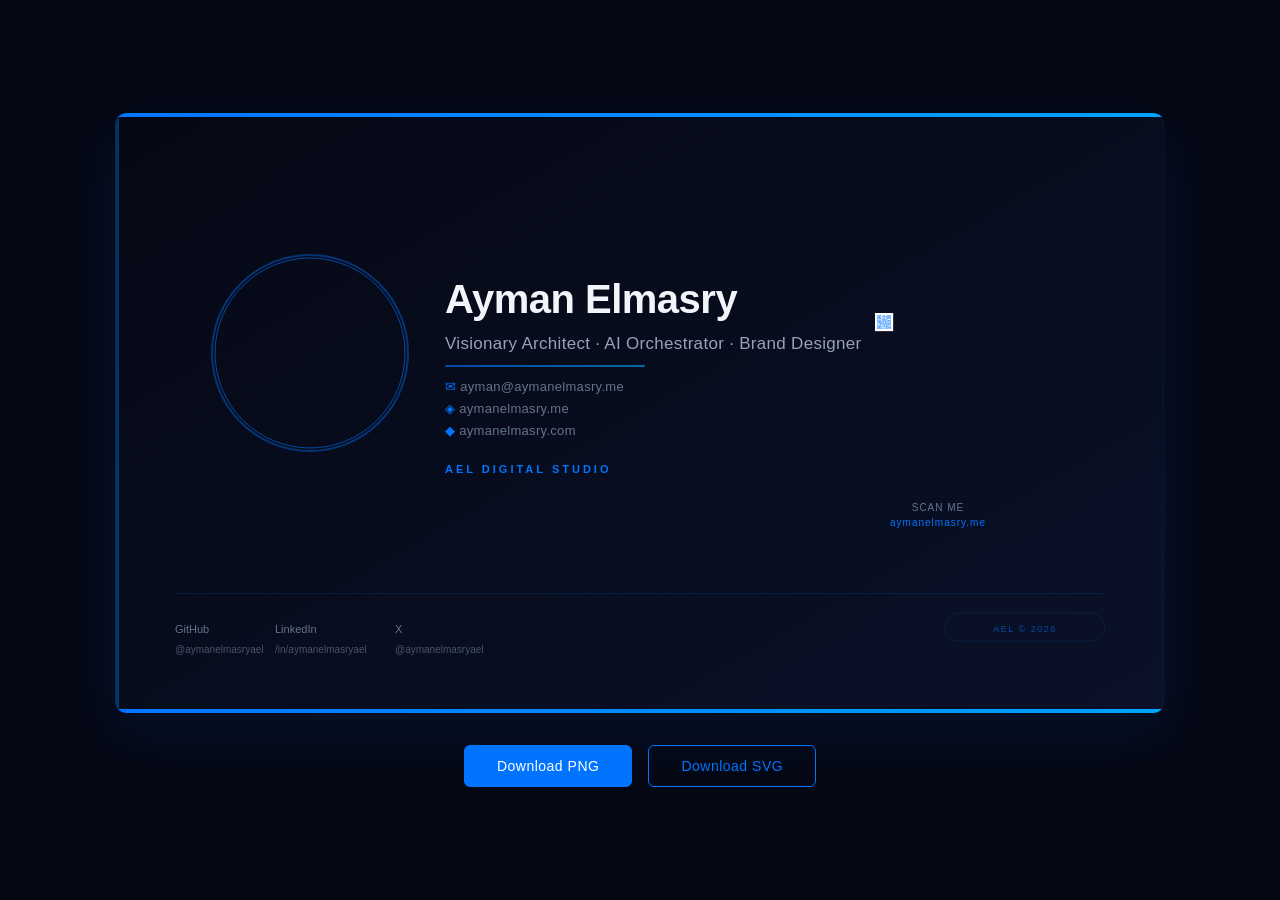
==== business-card/index.html @ f7ea4ab5 "Add business card index page with download buttons" ====
<!DOCTYPE html>
<html lang="en">
<head>
  <meta charset="utf-8"/>
  <meta name="viewport" content="width=device-width, initial-scale=1"/>
  <title>Business Card — Ayman Elmasry</title>
  <meta name="robots" content="noindex"/>
  <style>
    * { margin: 0; padding: 0; box-sizing: border-box; }
    body {
      font-family: Inter, Arial, sans-serif;
      background: #050814;
      color: #F1F5F9;
      display: flex;
      align-items: center;
      justify-content: center;
      min-height: 100vh;
      flex-direction: column;
      padding: 2rem;
    }
    .card {
      max-width: 1050px;
      width: 100%;
      border-radius: 12px;
      overflow: hidden;
      box-shadow: 0 20px 60px rgba(0, 116, 255, 0.1);
    }
    .card img {
      width: 100%;
      height: auto;
      display: block;
    }
    .actions {
      margin-top: 2rem;
      display: flex;
      gap: 1rem;
      flex-wrap: wrap;
      justify-content: center;
    }
    .btn {
      padding: 0.75rem 2rem;
      border-radius: 6px;
      border: 1px solid #0074FF;
      color: #0074FF;
      text-decoration: none;
      font-size: 14px;
      letter-spacing: 0.5px;
      transition: all 0.2s;
    }
    .btn:hover {
      background: #0074FF;
      color: #fff;
    }
    .btn-download {
      background: #0074FF;
      color: #fff;
    }
    .btn-download:hover {
      background: #0052CC;
      border-color: #0052CC;
    }
  </style>
</head>
<body>
  <div class="card">
    <img src="business-card.svg" alt="Ayman Elmasry Business Card"/>
  </div>
  <div class="actions">
    <a class="btn btn-download" href="business-card.png" download>Download PNG</a>
    <a class="btn" href="business-card.svg" download>Download SVG</a>
  </div>
</body>
</html>
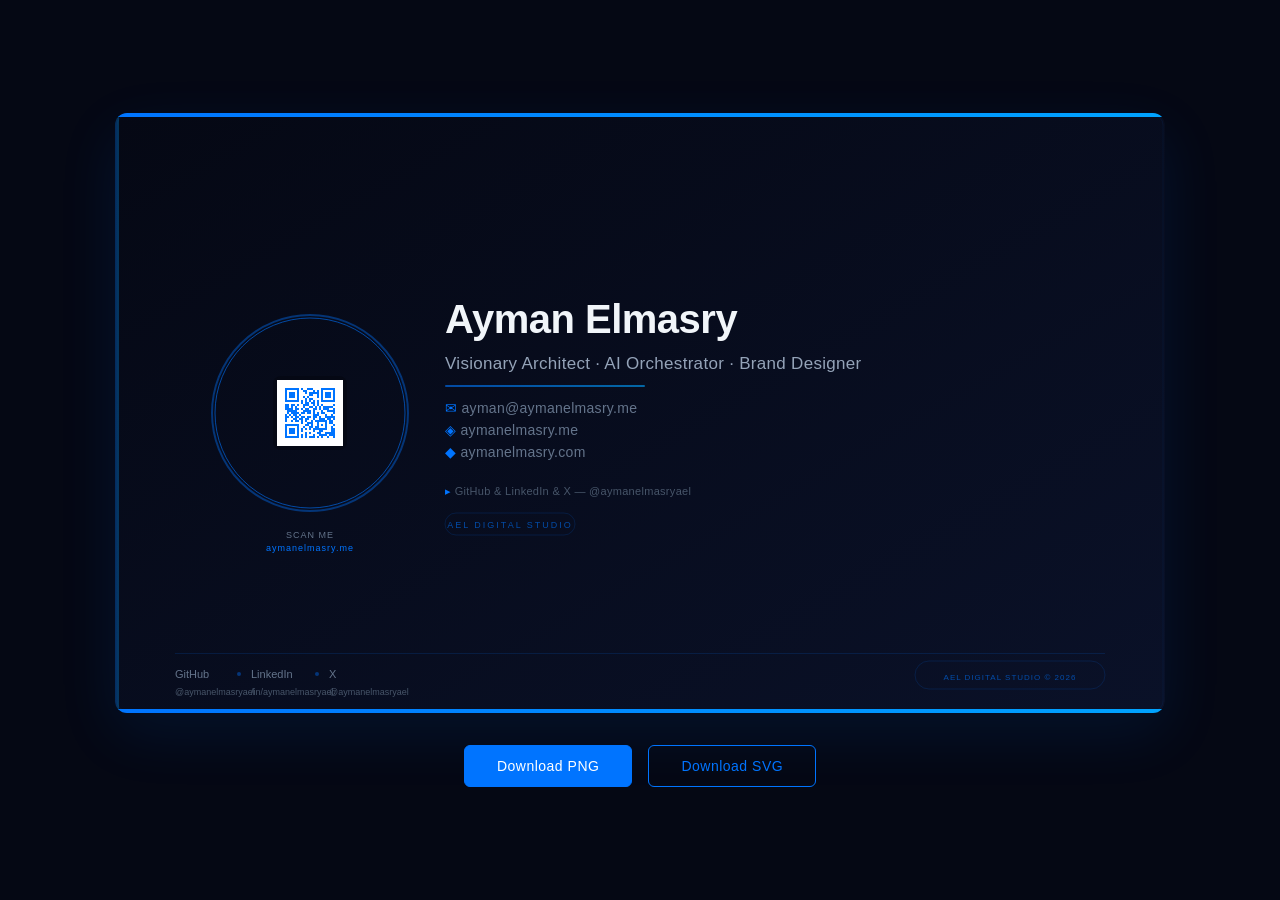
==== commit 6a359236: "business-card: add cache busting ?v=2 to SVG img src" ====
--- a/business-card/index.html
+++ b/business-card/index.html
@@ -63,7 +63,7 @@
 </head>
 <body>
   <div class="card">
-    <img src="business-card.svg" alt="Ayman Elmasry Business Card"/>
+    <img src="business-card.svg?v=2" alt="Ayman Elmasry Business Card"/>
   </div>
   <div class="actions">
     <a class="btn btn-download" href="business-card.png" download>Download PNG</a>
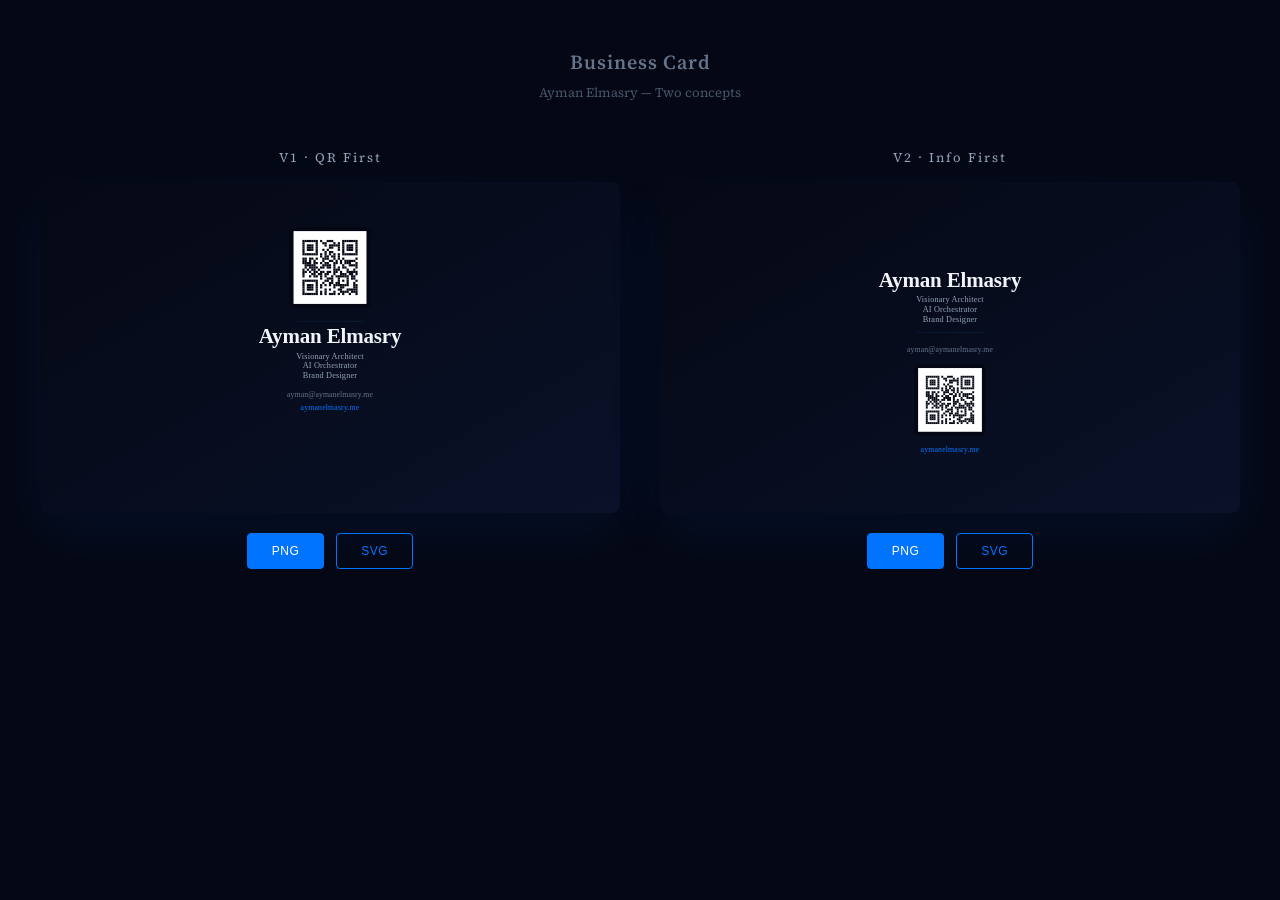
==== commit b79944b6: "business-card: two design options — V1 (QR-first, centered stacked) and V2 (info-first, centered sta" ====
--- a/business-card/index.html
+++ b/business-card/index.html
@@ -5,47 +5,81 @@
   <meta name="viewport" content="width=device-width, initial-scale=1"/>
   <title>Business Card — Ayman Elmasry</title>
   <meta name="robots" content="noindex"/>
+  <link href="https://fonts.googleapis.com/css2?family=Source+Serif+4:opsz,wght@8..60,400;8..60,600;8..60,700&display=swap" rel="stylesheet">
   <style>
     * { margin: 0; padding: 0; box-sizing: border-box; }
     body {
-      font-family: Inter, Arial, sans-serif;
+      font-family: 'Source Serif 4', Georgia, serif;
       background: #050814;
       color: #F1F5F9;
+      min-height: 100vh;
+      padding: 3rem 2rem;
+    }
+    h1 {
+      text-align: center;
+      font-weight: 600;
+      font-size: 20px;
+      letter-spacing: 1px;
+      color: #64748B;
+      margin-bottom: 0.5rem;
+    }
+    .subtitle {
+      text-align: center;
+      font-size: 13px;
+      color: #475569;
+      margin-bottom: 3rem;
+    }
+    .grid {
+      display: grid;
+      grid-template-columns: 1fr 1fr;
+      gap: 2.5rem;
+      max-width: 1200px;
+      margin: 0 auto;
+    }
+    @media (max-width: 800px) {
+      .grid { grid-template-columns: 1fr; }
+    }
+    .option {
       display: flex;
+      flex-direction: column;
       align-items: center;
-      justify-content: center;
-      min-height: 100vh;
-      flex-direction: column;
-      padding: 2rem;
     }
-    .card {
-      max-width: 1050px;
+    .label {
+      font-size: 13px;
+      letter-spacing: 2px;
+      color: #94A3B8;
+      margin-bottom: 1rem;
+    }
+    .card-frame {
       width: 100%;
-      border-radius: 12px;
+      border-radius: 8px;
       overflow: hidden;
-      box-shadow: 0 20px 60px rgba(0, 116, 255, 0.1);
+      box-shadow: 0 20px 60px rgba(0, 116, 255, 0.08);
+      transition: box-shadow 0.3s;
     }
-    .card img {
+    .card-frame:hover {
+      box-shadow: 0 20px 60px rgba(0, 116, 255, 0.15);
+    }
+    .card-frame img {
       width: 100%;
       height: auto;
       display: block;
     }
     .actions {
-      margin-top: 2rem;
+      margin-top: 1.25rem;
       display: flex;
-      gap: 1rem;
-      flex-wrap: wrap;
-      justify-content: center;
+      gap: 0.75rem;
     }
     .btn {
-      padding: 0.75rem 2rem;
-      border-radius: 6px;
+      padding: 0.6rem 1.5rem;
+      border-radius: 4px;
       border: 1px solid #0074FF;
       color: #0074FF;
       text-decoration: none;
-      font-size: 14px;
+      font-size: 12px;
       letter-spacing: 0.5px;
       transition: all 0.2s;
+      font-family: Inter, Arial, sans-serif;
     }
     .btn:hover {
       background: #0074FF;
@@ -62,12 +96,29 @@
   </style>
 </head>
 <body>
-  <div class="card">
-    <img src="business-card.svg?v=2" alt="Ayman Elmasry Business Card"/>
-  </div>
-  <div class="actions">
-    <a class="btn btn-download" href="business-card.png" download>Download PNG</a>
-    <a class="btn" href="business-card.svg" download>Download SVG</a>
+  <h1>Business Card</h1>
+  <p class="subtitle">Ayman Elmasry — Two concepts</p>
+  <div class="grid">
+    <div class="option">
+      <span class="label">V1 · QR First</span>
+      <div class="card-frame">
+        <img src="business-card-v1.svg" alt="Version 1: QR first"/>
+      </div>
+      <div class="actions">
+        <a class="btn btn-download" href="business-card-v1.png" download>PNG</a>
+        <a class="btn" href="business-card-v1.svg" download>SVG</a>
+      </div>
+    </div>
+    <div class="option">
+      <span class="label">V2 · Info First</span>
+      <div class="card-frame">
+        <img src="business-card-v2.svg" alt="Version 2: Info first"/>
+      </div>
+      <div class="actions">
+        <a class="btn btn-download" href="business-card-v2.png" download>PNG</a>
+        <a class="btn" href="business-card-v2.svg" download>SVG</a>
+      </div>
+    </div>
   </div>
 </body>
 </html>
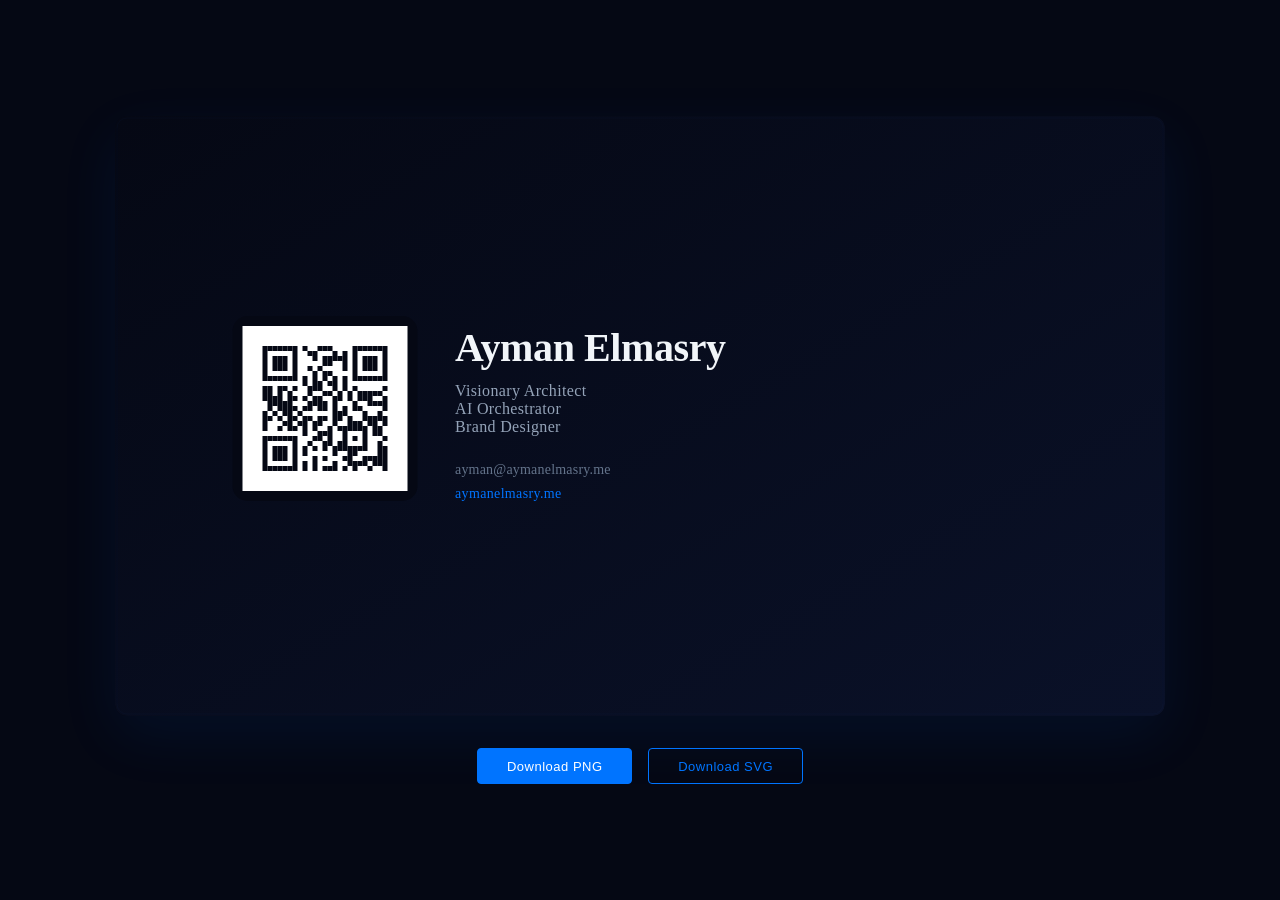
==== commit 62b53523: "business-card: single definitive design — left-aligned, QR hero (scale 5), Source Serif 4, 5 element" ====
--- a/business-card/index.html
+++ b/business-card/index.html
@@ -12,71 +12,37 @@
       font-family: 'Source Serif 4', Georgia, serif;
       background: #050814;
       color: #F1F5F9;
+      display: flex;
+      align-items: center;
+      justify-content: center;
       min-height: 100vh;
-      padding: 3rem 2rem;
+      flex-direction: column;
+      padding: 2rem;
     }
-    h1 {
-      text-align: center;
-      font-weight: 600;
-      font-size: 20px;
-      letter-spacing: 1px;
-      color: #64748B;
-      margin-bottom: 0.5rem;
-    }
-    .subtitle {
-      text-align: center;
-      font-size: 13px;
-      color: #475569;
-      margin-bottom: 3rem;
-    }
-    .grid {
-      display: grid;
-      grid-template-columns: 1fr 1fr;
-      gap: 2.5rem;
-      max-width: 1200px;
-      margin: 0 auto;
-    }
-    @media (max-width: 800px) {
-      .grid { grid-template-columns: 1fr; }
-    }
-    .option {
-      display: flex;
-      flex-direction: column;
-      align-items: center;
-    }
-    .label {
-      font-size: 13px;
-      letter-spacing: 2px;
-      color: #94A3B8;
-      margin-bottom: 1rem;
-    }
-    .card-frame {
+    .card {
+      max-width: 1050px;
       width: 100%;
-      border-radius: 8px;
+      border-radius: 12px;
       overflow: hidden;
       box-shadow: 0 20px 60px rgba(0, 116, 255, 0.08);
-      transition: box-shadow 0.3s;
     }
-    .card-frame:hover {
-      box-shadow: 0 20px 60px rgba(0, 116, 255, 0.15);
-    }
-    .card-frame img {
+    .card img {
       width: 100%;
       height: auto;
       display: block;
     }
     .actions {
-      margin-top: 1.25rem;
+      margin-top: 2rem;
       display: flex;
-      gap: 0.75rem;
+      gap: 1rem;
     }
     .btn {
-      padding: 0.6rem 1.5rem;
+      padding: 0.6rem 1.8rem;
       border-radius: 4px;
       border: 1px solid #0074FF;
       color: #0074FF;
       text-decoration: none;
-      font-size: 12px;
+      font-size: 13px;
       letter-spacing: 0.5px;
       transition: all 0.2s;
       font-family: Inter, Arial, sans-serif;
@@ -96,29 +62,12 @@
   </style>
 </head>
 <body>
-  <h1>Business Card</h1>
-  <p class="subtitle">Ayman Elmasry — Two concepts</p>
-  <div class="grid">
-    <div class="option">
-      <span class="label">V1 · QR First</span>
-      <div class="card-frame">
-        <img src="business-card-v1.svg" alt="Version 1: QR first"/>
-      </div>
-      <div class="actions">
-        <a class="btn btn-download" href="business-card-v1.png" download>PNG</a>
-        <a class="btn" href="business-card-v1.svg" download>SVG</a>
-      </div>
-    </div>
-    <div class="option">
-      <span class="label">V2 · Info First</span>
-      <div class="card-frame">
-        <img src="business-card-v2.svg" alt="Version 2: Info first"/>
-      </div>
-      <div class="actions">
-        <a class="btn btn-download" href="business-card-v2.png" download>PNG</a>
-        <a class="btn" href="business-card-v2.svg" download>SVG</a>
-      </div>
-    </div>
+  <div class="card">
+    <img src="business-card.svg" alt="Ayman Elmasry Business Card"/>
+  </div>
+  <div class="actions">
+    <a class="btn btn-download" href="business-card.png" download>Download PNG</a>
+    <a class="btn" href="business-card.svg" download>Download SVG</a>
   </div>
 </body>
 </html>
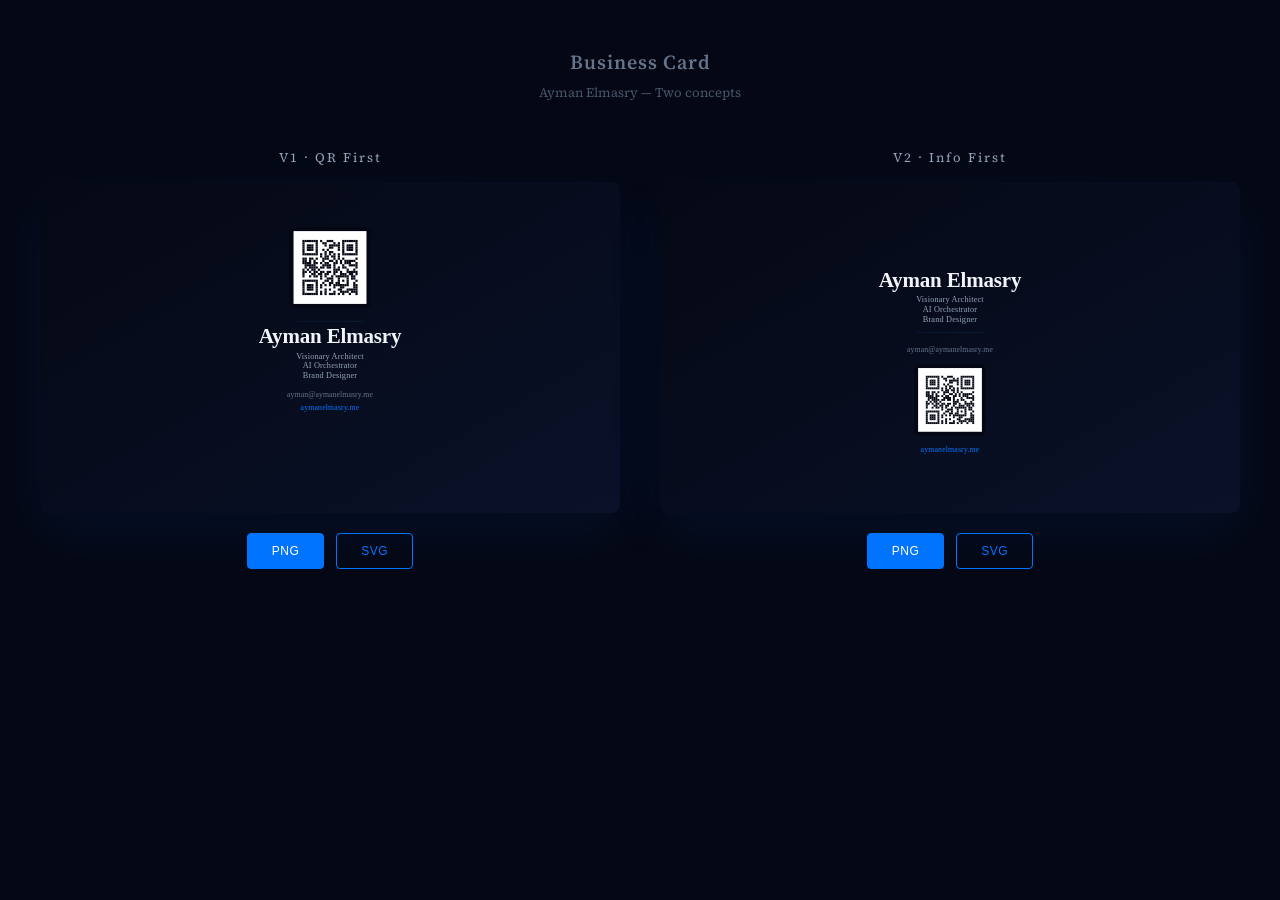
==== commit 878a4bc2: "Revert "business-card: single definitive design — left-aligned, QR hero (scale 5), Source Serif 4, 5" ====
--- a/business-card/index.html
+++ b/business-card/index.html
@@ -12,37 +12,71 @@
       font-family: 'Source Serif 4', Georgia, serif;
       background: #050814;
       color: #F1F5F9;
+      min-height: 100vh;
+      padding: 3rem 2rem;
+    }
+    h1 {
+      text-align: center;
+      font-weight: 600;
+      font-size: 20px;
+      letter-spacing: 1px;
+      color: #64748B;
+      margin-bottom: 0.5rem;
+    }
+    .subtitle {
+      text-align: center;
+      font-size: 13px;
+      color: #475569;
+      margin-bottom: 3rem;
+    }
+    .grid {
+      display: grid;
+      grid-template-columns: 1fr 1fr;
+      gap: 2.5rem;
+      max-width: 1200px;
+      margin: 0 auto;
+    }
+    @media (max-width: 800px) {
+      .grid { grid-template-columns: 1fr; }
+    }
+    .option {
       display: flex;
+      flex-direction: column;
       align-items: center;
-      justify-content: center;
-      min-height: 100vh;
-      flex-direction: column;
-      padding: 2rem;
     }
-    .card {
-      max-width: 1050px;
+    .label {
+      font-size: 13px;
+      letter-spacing: 2px;
+      color: #94A3B8;
+      margin-bottom: 1rem;
+    }
+    .card-frame {
       width: 100%;
-      border-radius: 12px;
+      border-radius: 8px;
       overflow: hidden;
       box-shadow: 0 20px 60px rgba(0, 116, 255, 0.08);
+      transition: box-shadow 0.3s;
     }
-    .card img {
+    .card-frame:hover {
+      box-shadow: 0 20px 60px rgba(0, 116, 255, 0.15);
+    }
+    .card-frame img {
       width: 100%;
       height: auto;
       display: block;
     }
     .actions {
-      margin-top: 2rem;
+      margin-top: 1.25rem;
       display: flex;
-      gap: 1rem;
+      gap: 0.75rem;
     }
     .btn {
-      padding: 0.6rem 1.8rem;
+      padding: 0.6rem 1.5rem;
       border-radius: 4px;
       border: 1px solid #0074FF;
       color: #0074FF;
       text-decoration: none;
-      font-size: 13px;
+      font-size: 12px;
       letter-spacing: 0.5px;
       transition: all 0.2s;
       font-family: Inter, Arial, sans-serif;
@@ -62,12 +96,29 @@
   </style>
 </head>
 <body>
-  <div class="card">
-    <img src="business-card.svg" alt="Ayman Elmasry Business Card"/>
-  </div>
-  <div class="actions">
-    <a class="btn btn-download" href="business-card.png" download>Download PNG</a>
-    <a class="btn" href="business-card.svg" download>Download SVG</a>
+  <h1>Business Card</h1>
+  <p class="subtitle">Ayman Elmasry — Two concepts</p>
+  <div class="grid">
+    <div class="option">
+      <span class="label">V1 · QR First</span>
+      <div class="card-frame">
+        <img src="business-card-v1.svg" alt="Version 1: QR first"/>
+      </div>
+      <div class="actions">
+        <a class="btn btn-download" href="business-card-v1.png" download>PNG</a>
+        <a class="btn" href="business-card-v1.svg" download>SVG</a>
+      </div>
+    </div>
+    <div class="option">
+      <span class="label">V2 · Info First</span>
+      <div class="card-frame">
+        <img src="business-card-v2.svg" alt="Version 2: Info first"/>
+      </div>
+      <div class="actions">
+        <a class="btn btn-download" href="business-card-v2.png" download>PNG</a>
+        <a class="btn" href="business-card-v2.svg" download>SVG</a>
+      </div>
+    </div>
   </div>
 </body>
 </html>
